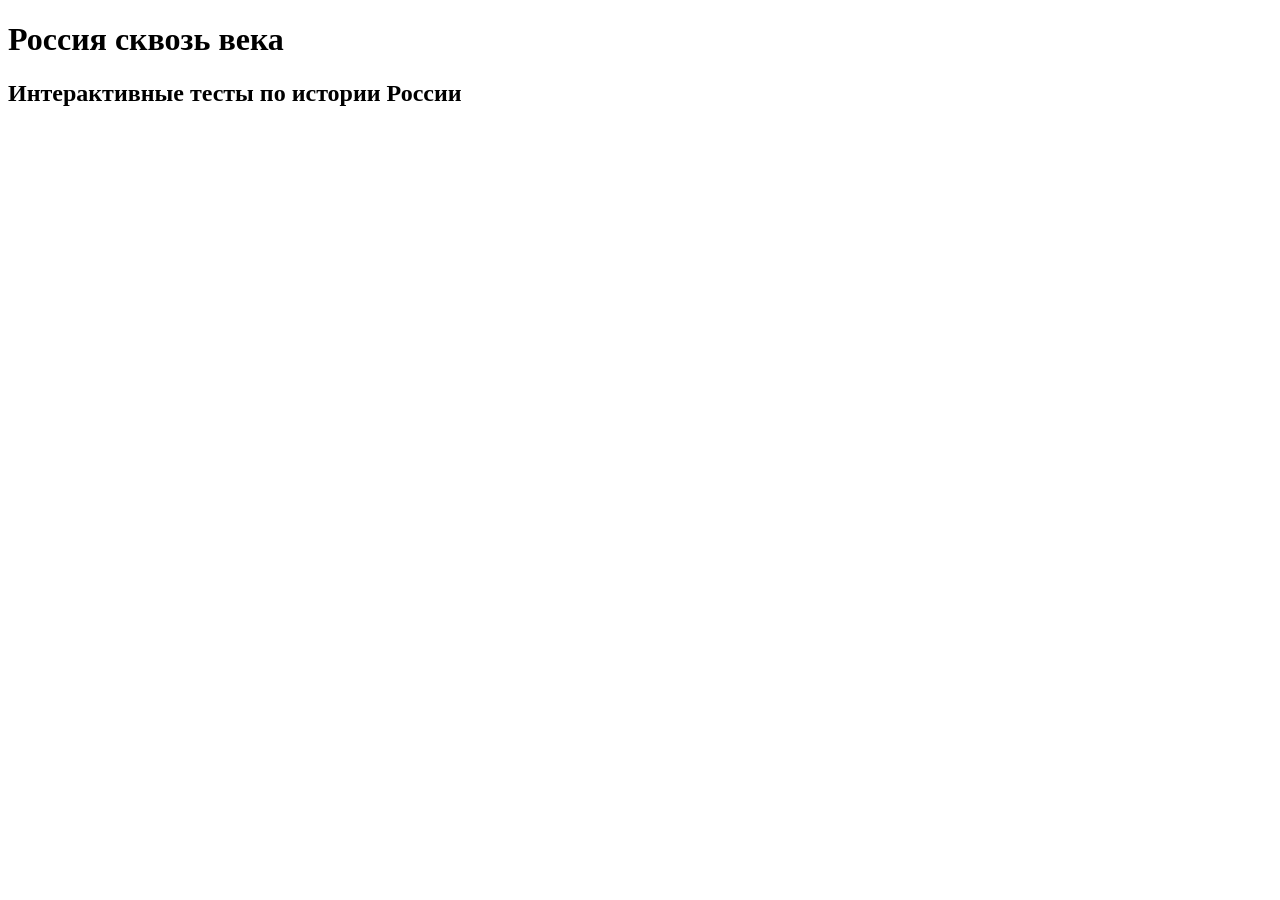
==== test.html @ e75b90d7 "Started test.html and logic for it" ====
<!DOCTYPE html>
<html lang="ru">
<head>
    <meta charset="UTF-8" />
    <meta name="viewport" content="width=device-width, initial-scale=1.0" />
    <title id="page-title">Россия сквозь века - Интерактивные тесты по истории</title>
    <!-- <link rel="stylesheet" href="styles.css" />
    <link rel="stylesheet" href="css/styles.css">-->
</head>
<body>
    <header id="header">
        <div class="header-content">
            <h1 class="title">Россия сквозь века</h1>
            <h2 class="sub-title">Интерактивные тесты по истории России</h2>
        </div>
    </header>

    <main>
        <section id="questionnaire">
            <div class="questionnare">
                <span class="question"></span>
                <span class="answers">

                </span>
            </div>
        </section>
    </main>
    <script defer type="module" src="js/testScript.js"></script>
</body>
</html>
---- css/styles.css ----
* {
    box-sizing: border-box;
    margin: 0;
    padding: 0;
}

html {
    font-size: 62.5%;
    overflow-x: hidden;
}

body {
    height: 100vh;
    font-size: 1.6rem;
    line-height: 1.5;
    display: grid;
    grid-template-columns: repeat(3, 1fr);
    grid-template-rows: repeat(3, 1fr);

}
header{
    grid-area: 1 / 2 / 2 / 4;
    background-color: #e74c3c;
    place-items: center;

}
aside{
    grid-area: 1 / 1 / 4 / 2;
    place-items: center;

}
main{
    grid-area: 2 / 2 / 4 / 4;
    background-color: #2ecc71;
    place-items: center;
}
img {
    max-width: 100%;
    display: block;
}

a {
    text-decoration: none;
    color: inherit;
}


ul, ol {
    list-style: none;
}

button {
    background: none;
    border: none;
    cursor: pointer;
    font: inherit;
}

input, textarea, select {
    font: inherit;
}

.visually-hidden {
    position: absolute;
    width: 1px;
    height: 1px;
    margin: -1px;
    padding: 0;
    overflow: hidden;
    clip: rect(0, 0, 0, 0);
    border: 0;
}
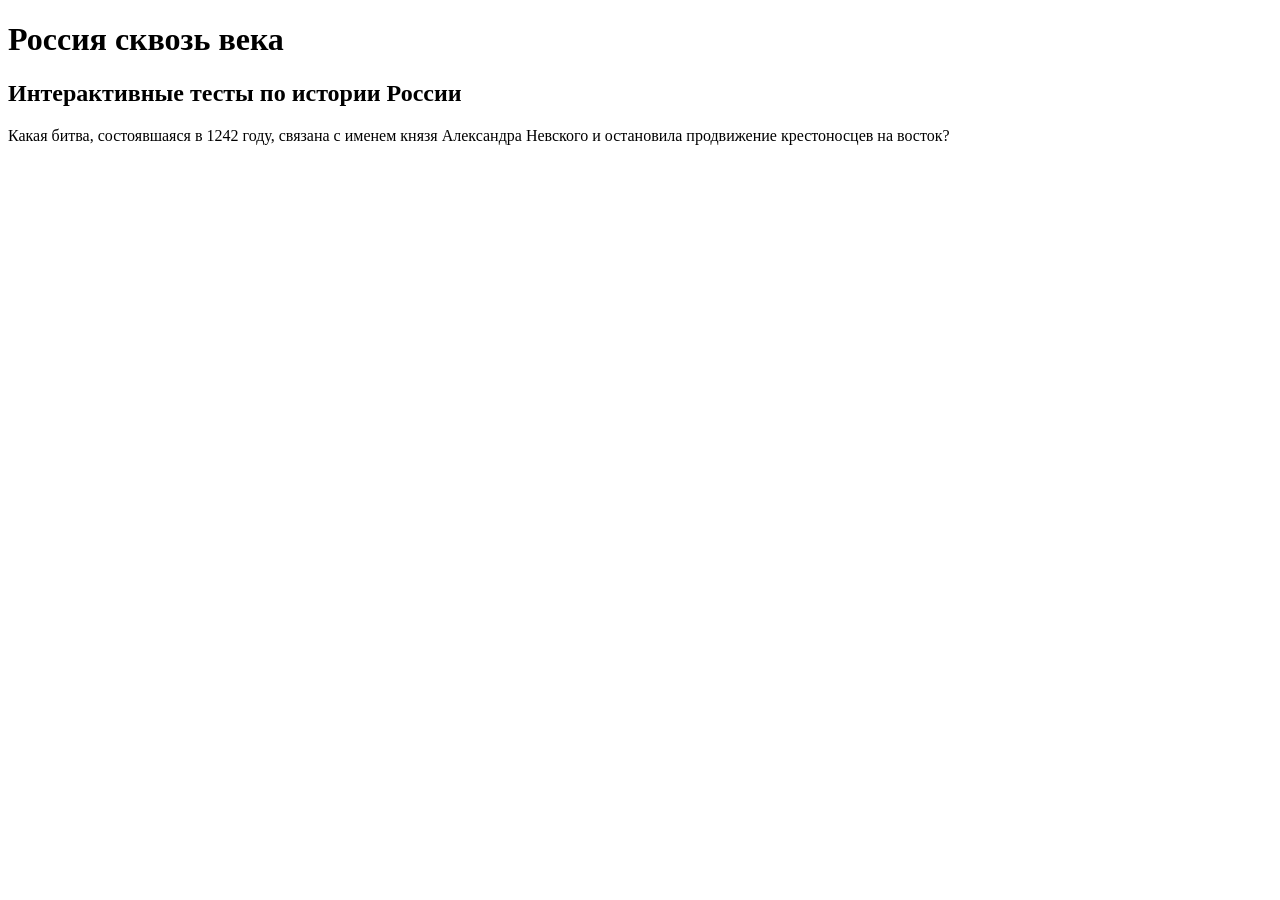
==== commit 7c4a8cb9: "A little edits in javascript" ====
--- a/test.html
+++ b/test.html
@@ -16,11 +16,10 @@
     </header>
 
     <main>
-        <section id="questionnaire">
+        <section>
             <div class="questionnare">
-                <span class="question"></span>
+                <span id="question"></span>
                 <span class="answers">
-
                 </span>
             </div>
         </section>
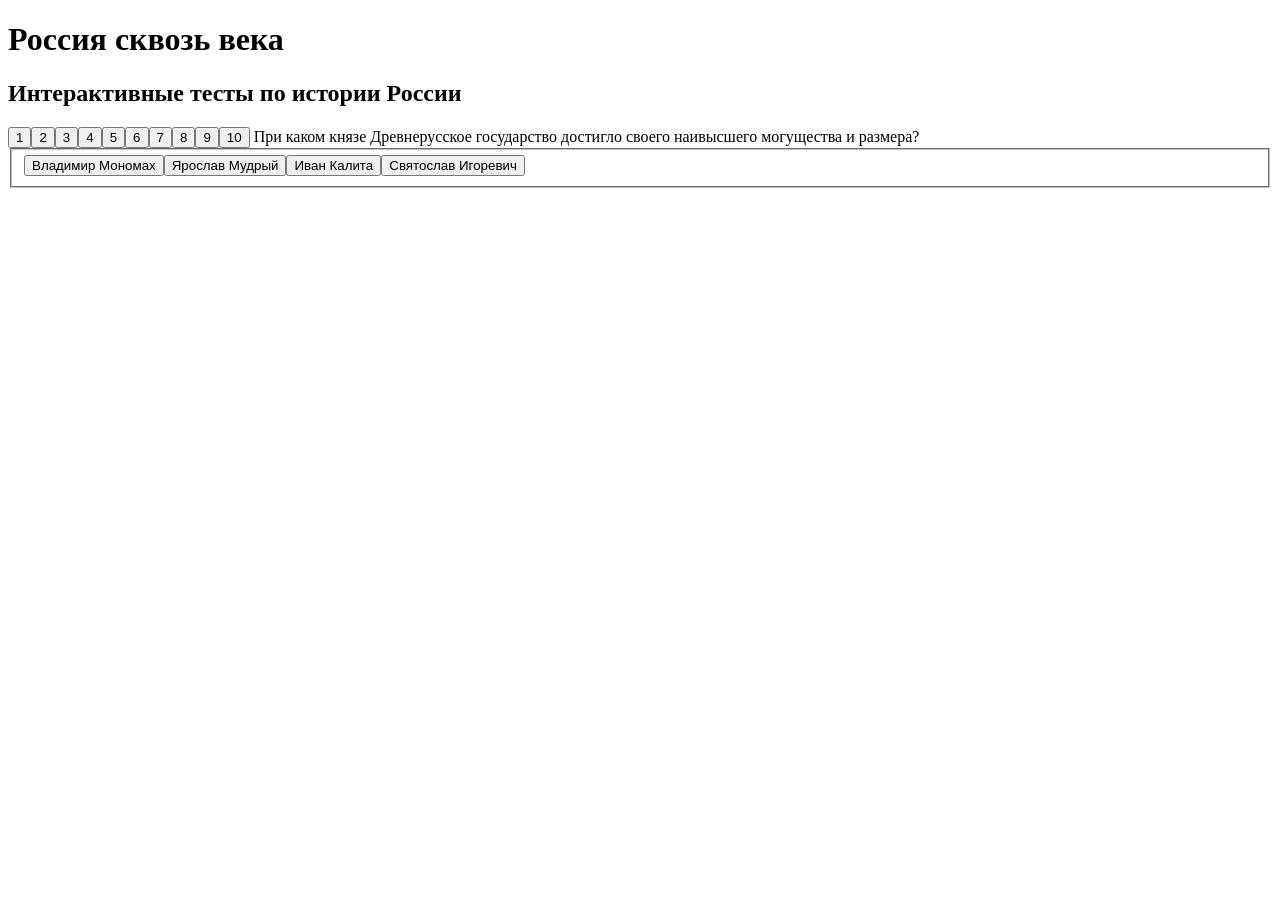
==== commit a9c884f9: "add system of right and wrong answers + switching questions + updated data and data functions" ====
--- a/test.html
+++ b/test.html
@@ -18,9 +18,15 @@
     <main>
         <section>
             <div class="questionnare">
+                <span id="questions-list"></span>
                 <span id="question"></span>
-                <span class="answers">
-                </span>
+                <fieldset>
+                    <span id="answers">
+                    </span>
+                </fieldset>
+                <p id="description">
+
+                </p>
             </div>
         </section>
     </main>
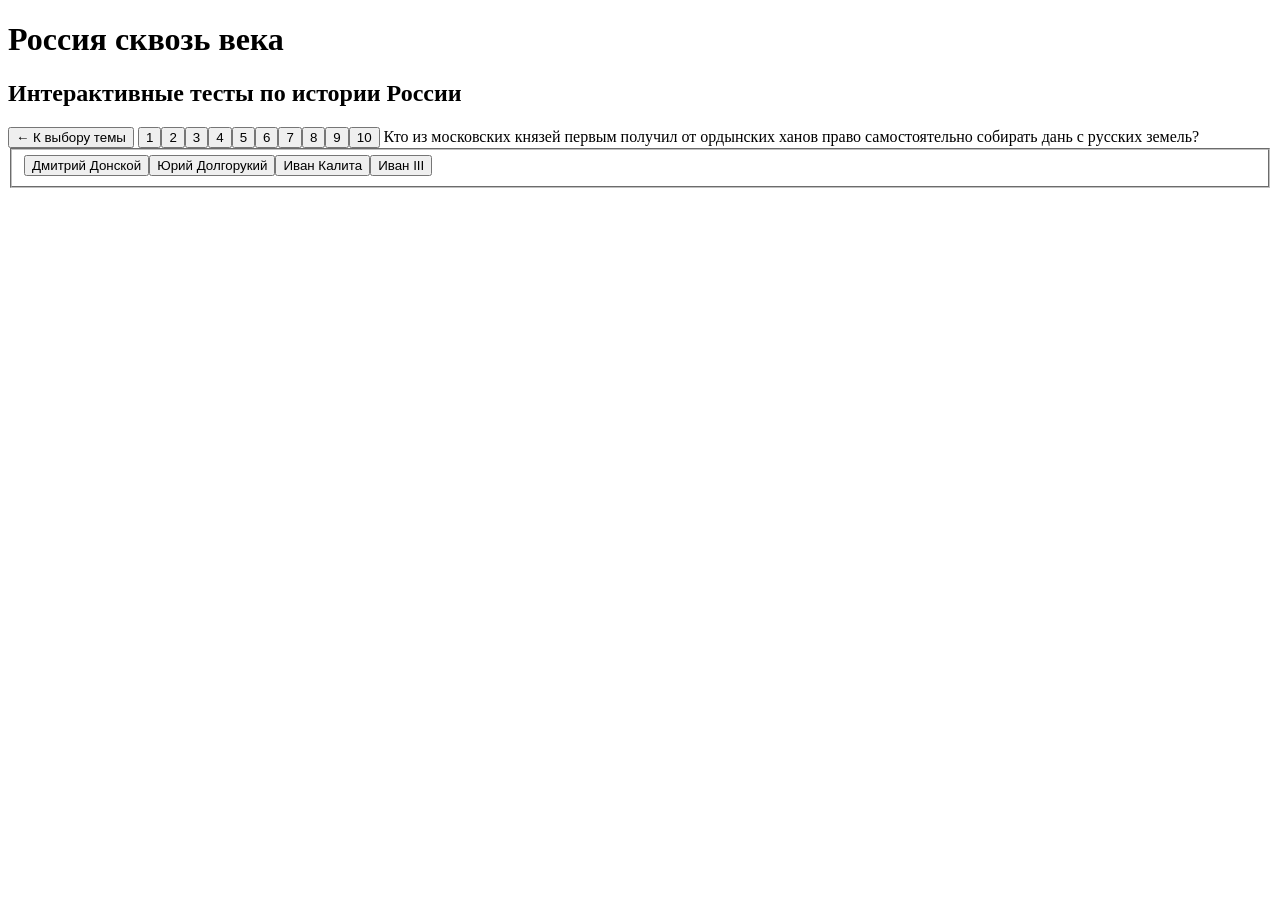
==== commit 6596cbdc: "little edits + modal window" ====
--- a/test.html
+++ b/test.html
@@ -4,8 +4,7 @@
     <meta charset="UTF-8" />
     <meta name="viewport" content="width=device-width, initial-scale=1.0" />
     <title id="page-title">Россия сквозь века - Интерактивные тесты по истории</title>
-    <!-- <link rel="stylesheet" href="styles.css" />
-    <link rel="stylesheet" href="css/styles.css">-->
+    <link rel="stylesheet" href="css/testStyle.css">
 </head>
 <body>
     <header id="header">
@@ -18,18 +17,27 @@
     <main>
         <section>
             <div class="questionnare">
+                <button onclick="goToMainPage()" class="test-button">← К выбору темы</button>
                 <span id="questions-list"></span>
                 <span id="question"></span>
                 <fieldset>
                     <span id="answers">
                     </span>
                 </fieldset>
-                <p id="description">
-
-                </p>
+                <p id="description"></p>
             </div>
         </section>
     </main>
+    <div id="resultsModal" class="modal" style="display: none;">
+  <div class="modal-content">
+    <h2>Тест завершён!</h2>
+    <div class="final-score">Твой результат: <span id="finalScore"></span></div>
+    <div class="actions">
+      <button onclick="restartQuiz()" class="test-button">↻ Пройти заново</button>
+      <button onclick="goToMainPage()" class="test-button">← К выбору темы</button>
+    </div>
+  </div>
+</div>
     <script defer type="module" src="js/testScript.js"></script>
 </body>
 </html>
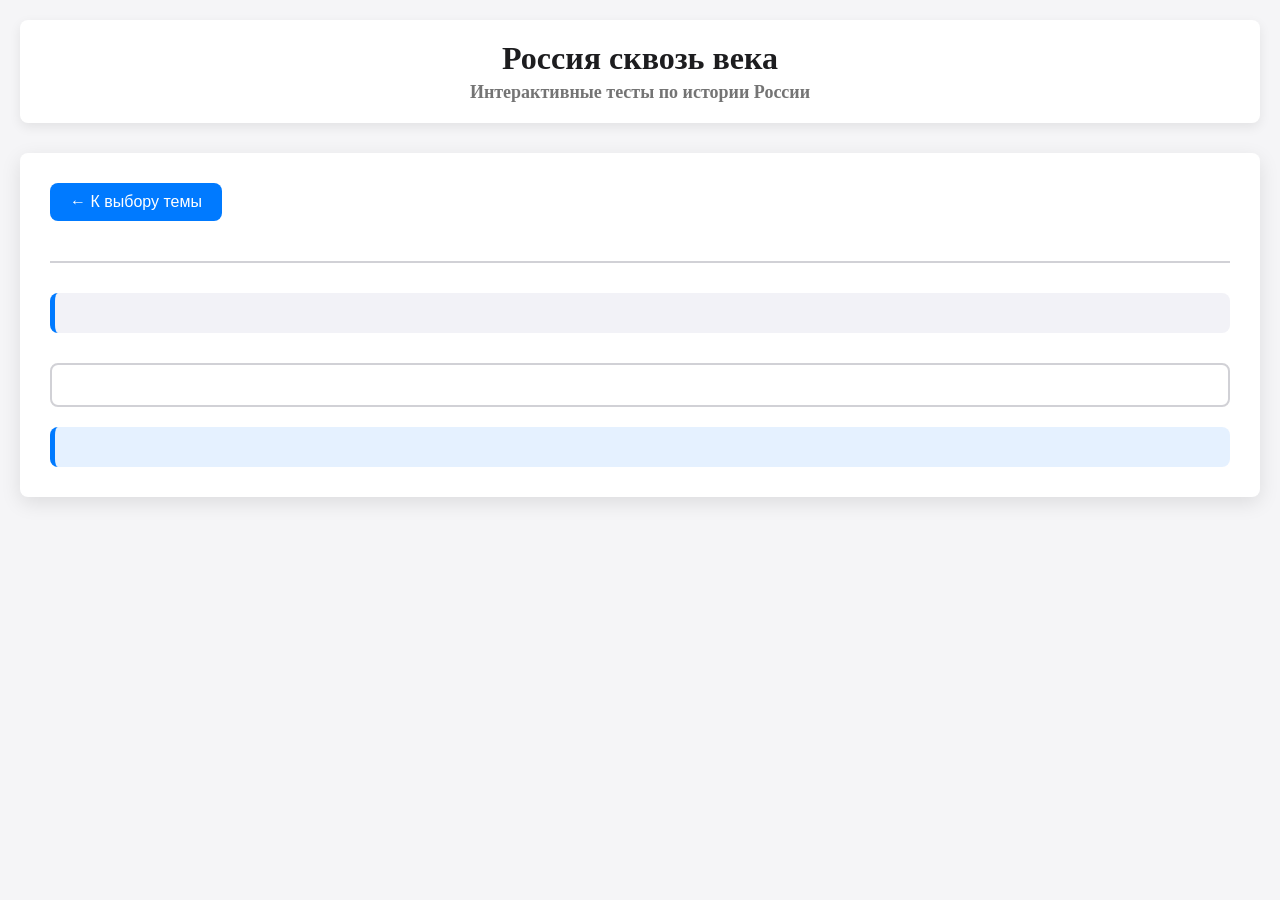
==== commit d1f25ad5: "fixed imports" ====
--- a/test.html
+++ b/test.html
@@ -4,7 +4,7 @@
     <meta charset="UTF-8" />
     <meta name="viewport" content="width=device-width, initial-scale=1.0" />
     <title id="page-title">Россия сквозь века - Интерактивные тесты по истории</title>
-    <link rel="stylesheet" href="css/testStyle.css">
+    <link rel="stylesheet" href="./css/testStyle.css">
 </head>
 <body>
     <header id="header">
@@ -38,6 +38,6 @@
     </div>
   </div>
 </div>
-    <script defer type="module" src="js/testScript.js"></script>
+    <script defer type="module" src="./js/testScript.js"></script>
 </body>
 </html>
--- a/css/testStyle.css
+++ b/css/testStyle.css
@@ -0,0 +1,252 @@
+* {
+    box-sizing: border-box;
+    margin: 0;
+    padding: 0;
+}
+
+html {
+    font-size: 62.5%;
+    background-color: #f5f5f7;
+}
+
+body {
+    min-height: 100vh;
+    font-size: 1.6rem;
+    font-family: 'Georgia', 'Times New Roman', serif;
+    background: #f5f5f7;
+    color: #1d1d1f;
+    padding: 2rem;
+}
+
+header {
+    background: #ffffff;
+    color: #1d1d1f;
+    padding: 2rem;
+    text-align: center;
+    border-radius: 8px;
+    margin-bottom: 3rem;
+    box-shadow: 0 4px 12px rgba(0,0,0,0.08);
+}
+
+.title {
+    font-size: 3.2rem;
+    margin-bottom: 0.5rem;
+    color: #1d1d1f;
+}
+
+.sub-title {
+    font-size: 1.8rem;
+    opacity: 0.9;
+    color: #666666;
+}
+
+.test-button {
+    display: block;
+    padding: 1rem 2rem;
+    background: #007aff;
+    color: white;
+    border: none;
+    border-radius: 8px;
+    font-size: 1.6rem;
+    cursor: pointer;
+    margin-bottom: 2rem;
+    transition: all 0.3s;
+}
+
+.test-button:hover {
+    background: #0056cc;
+    transform: translateY(-2px);
+}
+
+#questions-list {
+    display: flex;
+    flex-wrap: wrap;
+    gap: 1rem;
+    margin-bottom: 3rem;
+    padding-bottom: 2rem;
+    border-bottom: 2px solid #d1d1d6;
+}
+
+.other-question {
+    width: 50px;
+    height: 50px;
+    border: 2px solid #d1d1d6;
+    background: #ffffff;
+    border-radius: 50%;
+    cursor: pointer;
+    font-size: 1.6rem;
+    font-weight: bold;
+    transition: all 0.3s;
+    display: flex;
+    align-items: center;
+    justify-content: center;
+    color: #1d1d1f;
+}
+
+.other-question:hover {
+    border-color: #007aff;
+    background: #f2f2f7;
+}
+
+.other-question.answered.correct {
+    background: #28a745;
+    color: white;
+    border-color: #218838;
+}
+
+.other-question.answered.wrong {
+    background: #dc3545;
+    color: white;
+    border-color: #c82333;
+}
+
+.other-question.active {
+    border-color: #007aff;
+    background: #007aff;
+    color: white;
+}
+
+.questionnare {
+    background: #ffffff;
+    padding: 3rem;
+    border-radius: 8px;
+    box-shadow: 0 6px 20px rgba(0,0,0,0.1);
+    margin-bottom: 3rem;
+}
+
+#question {
+    display: block;
+    font-size: 2.2rem;
+    line-height: 1.4;
+    color: #1d1d1f;
+    margin-bottom: 3rem;
+    padding: 2rem;
+    background: #f2f2f7;
+    border-radius: 8px;
+    border-left: 5px solid #007aff;
+}
+
+fieldset {
+    border: 2px solid #d1d1d6;
+    border-radius: 8px;
+    padding: 2rem;
+    margin-bottom: 2rem;
+}
+
+#answers {
+    display: grid;
+    grid-template-columns: repeat(auto-fit, minmax(300px, 1fr));
+    gap: 1.5rem;
+}
+
+.answer-option {
+    padding: 1.5rem;
+    border: 2px solid #d1d1d6;
+    background: #ffffff;
+    border-radius: 8px;
+    cursor: pointer;
+    font-size: 1.6rem;
+    text-align: left;
+    transition: all 0.3s ease;
+    line-height: 1.4;
+    color: #1d1d1f;
+}
+
+.answer-option:hover:not(:disabled) {
+    border-color: #007aff;
+    background: #f2f2f7;
+}
+
+.answer-option:disabled {
+    cursor: not-allowed;
+    opacity: 0.7;
+}
+
+
+.answer-option.user {
+    border-width: 3px;
+    font-weight: bold;
+}
+
+.other-question.correct {
+    background: #d4edda;
+    border-color: #c3e6cb;
+    color: #155724;
+}
+
+.other-question.wrong {
+    background: #f8d7da;
+    border-color: #f5c6cb;
+    color: #721c24;
+}
+
+.answer-option.correct{
+    background: #d4edda;
+    border-color: #c3e6cb;
+    color: #155724;
+}
+
+.answer-option.wrong {
+    background: #f8d7da;
+    border-color: #f5c6cb;
+    color: #721c24;
+}
+
+
+#description {
+    padding: 2rem;
+    background: rgba(0, 122, 255, 0.1);
+    border-radius: 8px;
+    border-left: 5px solid #007aff;
+    font-size: 1.6rem;
+    line-height: 1.6;
+    margin-top: 2rem;
+    color: #1d1d1f;
+}
+
+
+.modal {
+    position: fixed;
+    top: 0;
+    left: 0;
+    width: 100%;
+    height: 100%;
+    background: rgba(0, 0, 0, 0.85);
+    z-index: 1000;
+    display: none;
+    justify-content: center;
+    align-items: center;
+    animation: all 0.5s ease-out;
+}
+
+
+.modal-content {
+    background: #ffffff;
+    padding: 4rem;
+    border-radius: 20px;
+    text-align: center;
+    max-width: 500px;
+    width: 90%;
+    animation: all 0.4s ease-out;
+}
+
+.modal-content h2 {
+    color: #007aff;
+    margin-bottom: 2rem;
+    font-size: 2.8rem;
+}
+
+.final-score {
+    font-size: 3.6rem;
+    color: #28a745;
+    margin: 2rem 0;
+    font-weight: bold;
+}
+
+.actions {
+    display: flex;
+    gap: 1.5rem;
+    justify-content: center;
+    margin-top: 3rem;
+    flex-wrap: wrap;
+}
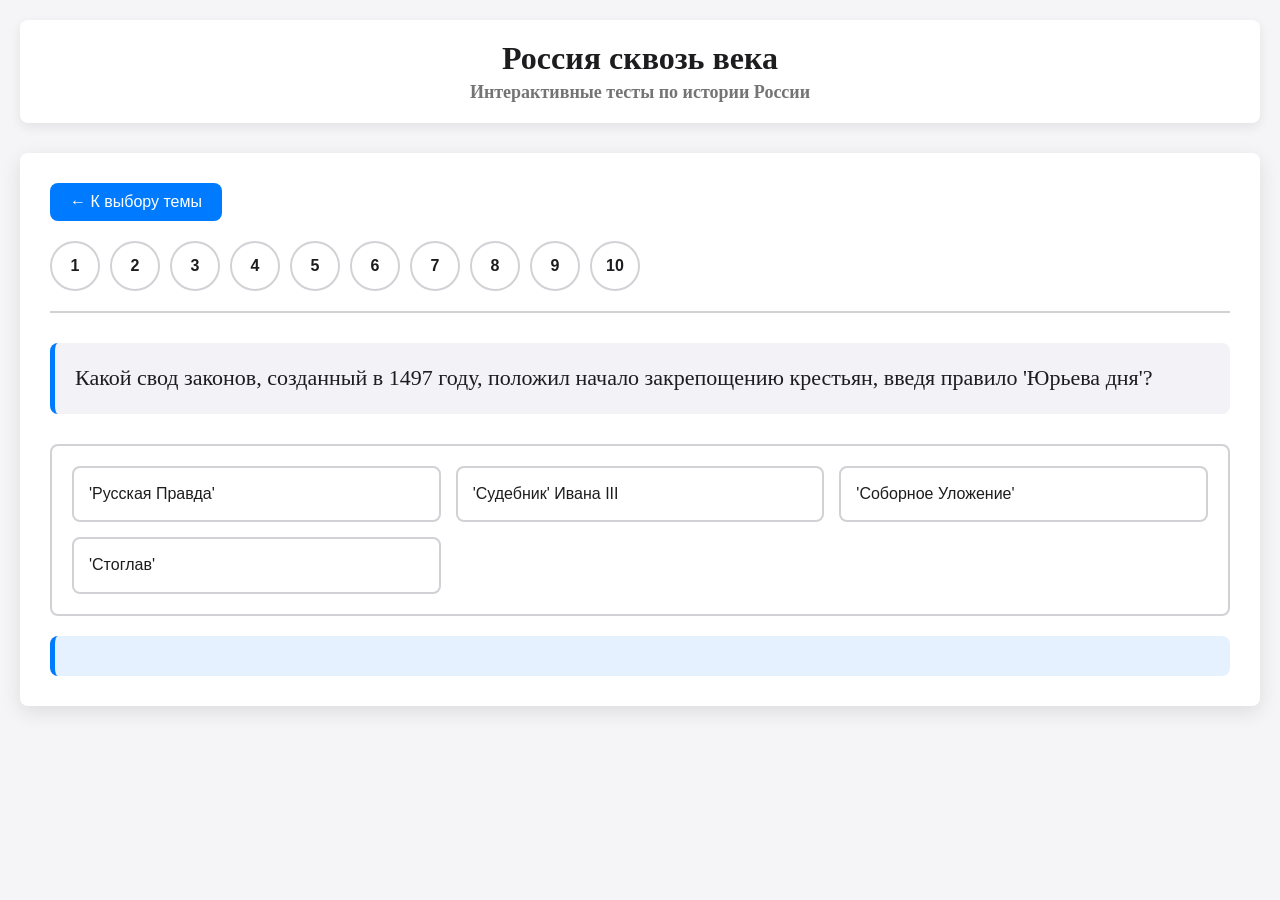
==== commit 20011c6a: "." ====
--- a/test.html
+++ b/test.html
@@ -38,6 +38,6 @@
     </div>
   </div>
 </div>
-    <script defer type="module" src="./js/testScript.js"></script>
+    <script defer type="module" src="/js/testScript.js"></script>
 </body>
 </html>
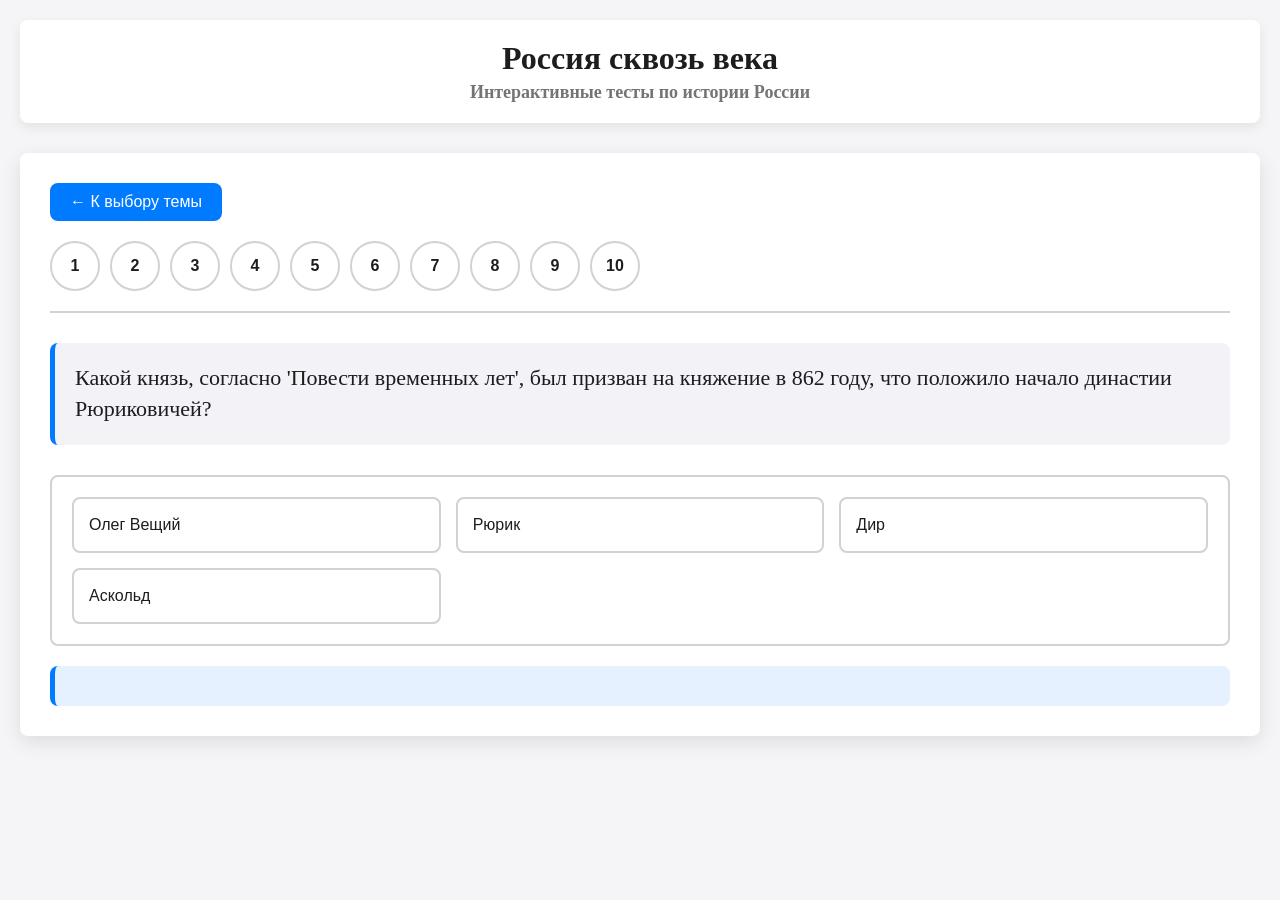
==== commit a1cae42c: "trying to fix imports for github pages" ====
--- a/test.html
+++ b/test.html
@@ -38,6 +38,6 @@
     </div>
   </div>
 </div>
-    <script defer type="module" src="/js/testScript.js"></script>
+    <script defer type="module" src="js/testScript.js"></script>
 </body>
 </html>
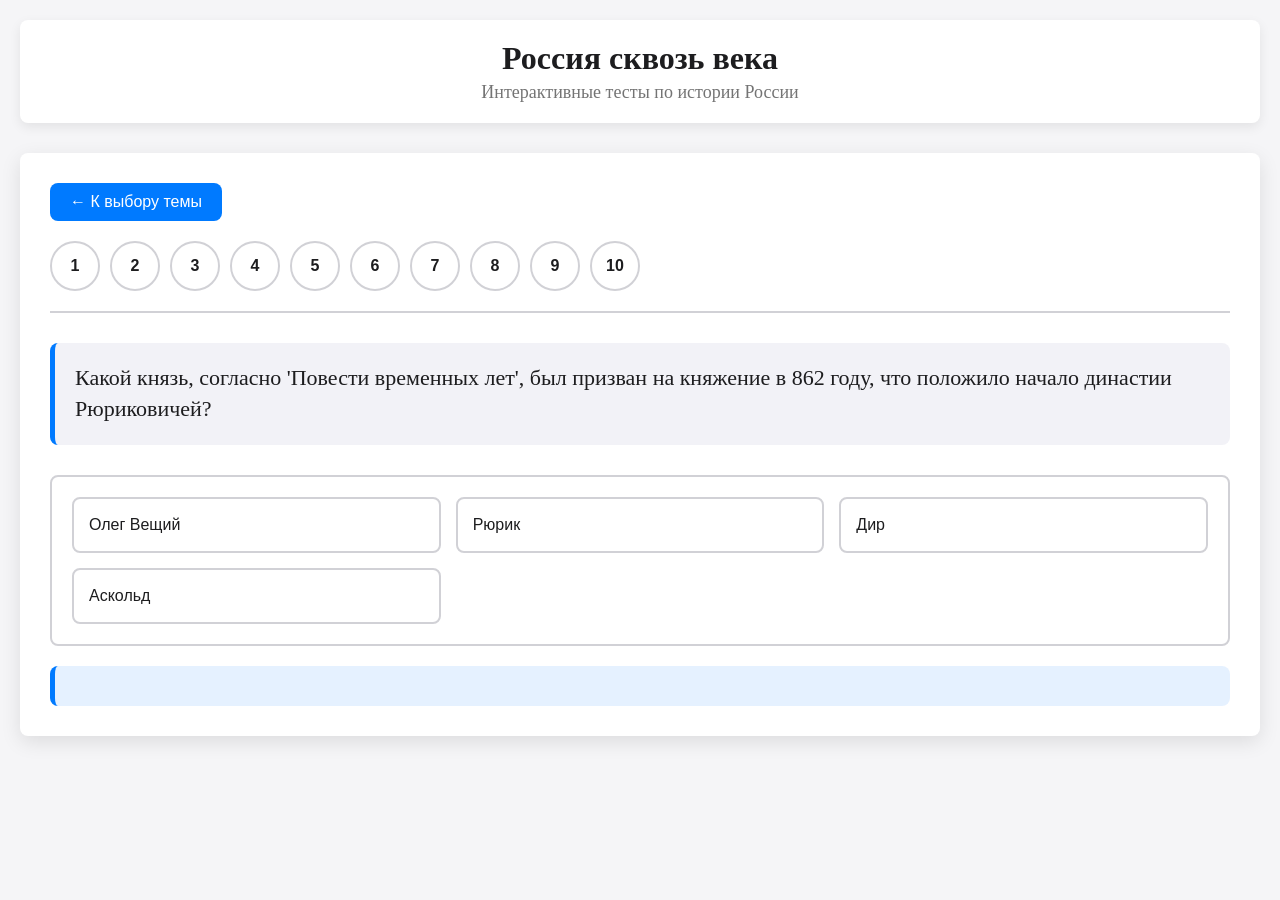
==== commit 31fb85cb: "added timer and new mode - test with timer" ====
--- a/test.html
+++ b/test.html
@@ -15,6 +15,11 @@
     </header>
 
     <main>
+        <section class="timer" id="timer" style="display: none;">
+            <div class="timer-item timer-minutes">10</div>
+            <div class="separator">:</div>
+            <div class="timer-item timer-seconds">00</div>
+        </section>
         <section>
             <div class="questionnare">
                 <button onclick="goToMainPage()" class="test-button">← К выбору темы</button>
--- a/css/testStyle.css
+++ b/css/testStyle.css
@@ -25,7 +25,7 @@
     text-align: center;
     border-radius: 8px;
     margin-bottom: 3rem;
-    box-shadow: 0 4px 12px rgba(0,0,0,0.08);
+    box-shadow: 0 4px 12px rgba(0, 0, 0, 0.08);
 }
 
 .title {
@@ -37,6 +37,7 @@
 .sub-title {
     font-size: 1.8rem;
     opacity: 0.9;
+    font-weight: normal;
     color: #666666;
 }
 
@@ -106,11 +107,13 @@
     color: white;
 }
 
-.questionnare {
+
+.questionnare,
+#timer {
     background: #ffffff;
     padding: 3rem;
     border-radius: 8px;
-    box-shadow: 0 6px 20px rgba(0,0,0,0.1);
+    box-shadow: 0 6px 20px rgba(0, 0, 0, 0.1);
     margin-bottom: 3rem;
 }
 
@@ -180,7 +183,7 @@
     color: #721c24;
 }
 
-.answer-option.correct{
+.answer-option.correct {
     background: #d4edda;
     border-color: #c3e6cb;
     color: #155724;
@@ -204,6 +207,28 @@
     color: #1d1d1f;
 }
 
+#timer {
+    color: #1d1d1f;
+    grid-template-columns: 4.5rem 1.5rem 4.5rem;
+    justify-content: center;
+    font-weight: bold;
+    font-size: 3rem;
+}
+
+.timer-item {
+    position: relative;
+}
+
+.timer-item::before {
+  content: attr(data-title);
+  display: block;
+  position: absolute;
+  bottom: -0.75rem;
+  left: 50%;
+  transform: translateX(-50%);
+  font-size: 0.875rem;
+  color: #424242;
+}
 
 .modal {
     position: fixed;
